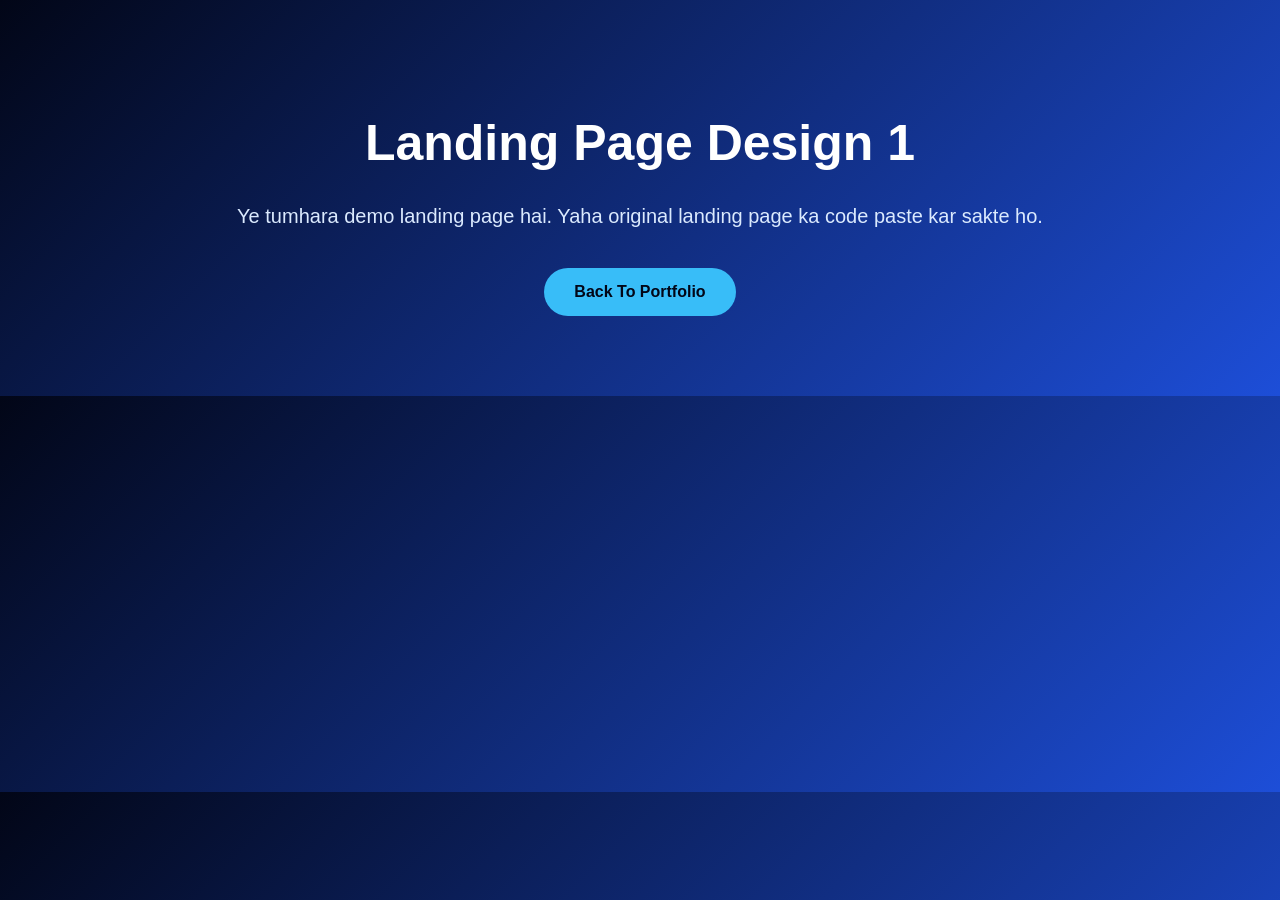
==== landing-pages/design-1/index.html @ cd4dfa2f "Create index.html" ====
<!DOCTYPE html>
<html lang="en">
<head>
  <meta charset="UTF-8">
  <title>Landing Page Design 1</title>
  <style>
    body {
      margin: 0;
      font-family: Arial, sans-serif;
      background: linear-gradient(135deg, #020617, #1d4ed8);
      color: white;
      text-align: center;
      padding: 80px 20px;
    }

    h1 {
      font-size: 50px;
    }

    p {
      font-size: 20px;
      color: #dbeafe;
    }

    a {
      background: #38bdf8;
      color: #020617;
      padding: 15px 30px;
      border-radius: 30px;
      text-decoration: none;
      font-weight: bold;
      display: inline-block;
      margin-top: 20px;
    }
  </style>
</head>
<body>

  <h1>Landing Page Design 1</h1>
  <p>Ye tumhara demo landing page hai. Yaha original landing page ka code paste kar sakte ho.</p>
  <a href="../../index.html">Back To Portfolio</a>

</body>
</html>
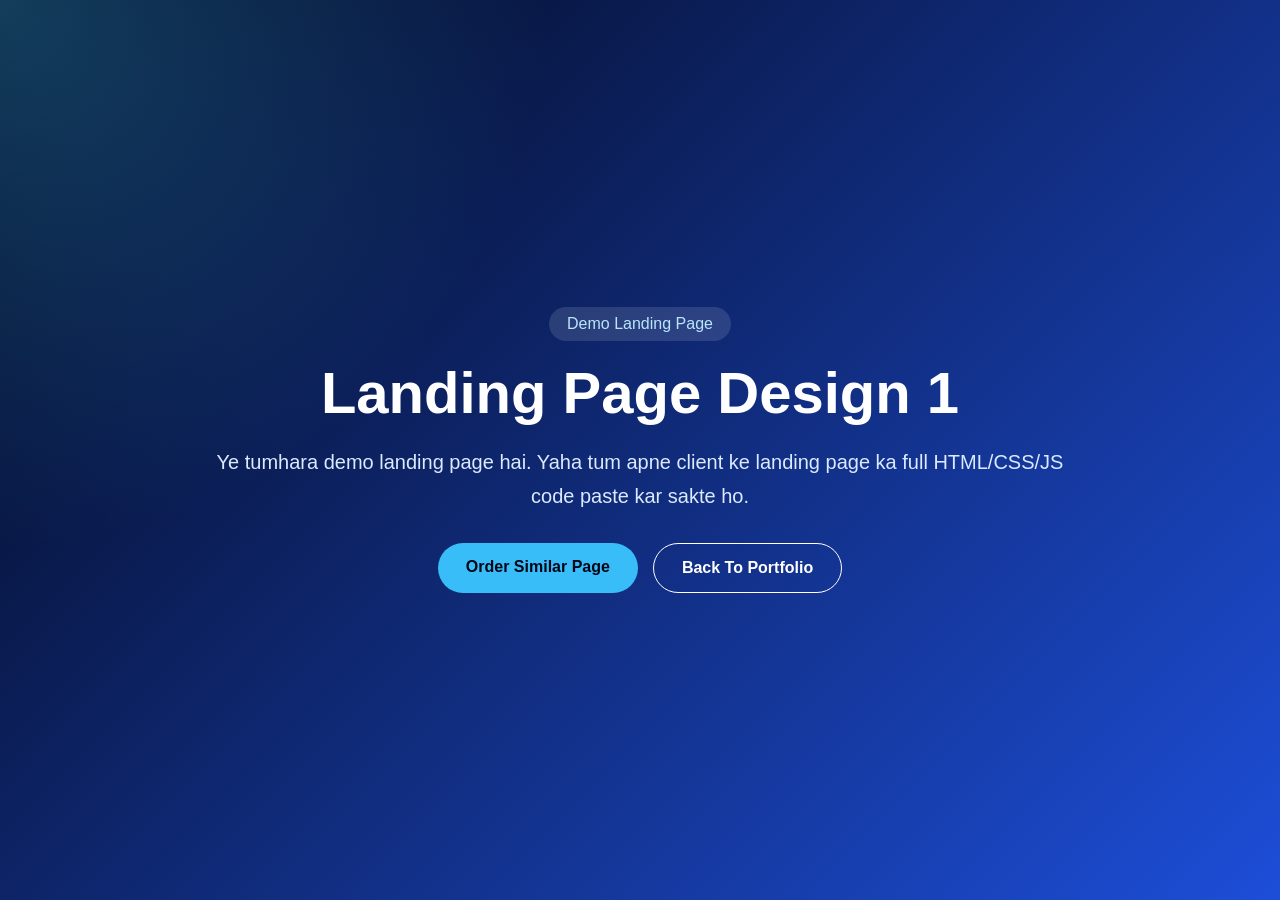
==== commit 2f3fe6f6: "Update index.html" ====
--- a/landing-pages/design-1/index.html
+++ b/landing-pages/design-1/index.html
@@ -2,43 +2,118 @@
 <html lang="en">
 <head>
   <meta charset="UTF-8">
+  <meta name="viewport" content="width=device-width, initial-scale=1.0">
+
   <title>Landing Page Design 1</title>
+
   <style>
+    * {
+      margin: 0;
+      padding: 0;
+      box-sizing: border-box;
+      font-family: Arial, sans-serif;
+    }
+
     body {
-      margin: 0;
-      font-family: Arial, sans-serif;
-      background: linear-gradient(135deg, #020617, #1d4ed8);
+      background: #020617;
       color: white;
+    }
+
+    .hero {
+      min-height: 100vh;
+      padding: 30px 8%;
+      background:
+        radial-gradient(circle at top left, rgba(56, 189, 248, 0.3), transparent 35%),
+        linear-gradient(135deg, #020617, #1d4ed8);
+      display: flex;
+      align-items: center;
+      justify-content: center;
       text-align: center;
-      padding: 80px 20px;
+    }
+
+    .hero-content {
+      max-width: 850px;
+    }
+
+    .badge {
+      display: inline-block;
+      background: rgba(255,255,255,0.12);
+      color: #bae6fd;
+      padding: 8px 18px;
+      border-radius: 30px;
+      margin-bottom: 20px;
     }
 
     h1 {
-      font-size: 50px;
+      font-size: 58px;
+      line-height: 1.1;
+      margin-bottom: 20px;
     }
 
     p {
       font-size: 20px;
       color: #dbeafe;
+      line-height: 1.7;
+      margin-bottom: 30px;
+    }
+
+    .buttons {
+      display: flex;
+      justify-content: center;
+      gap: 15px;
+      flex-wrap: wrap;
     }
 
     a {
       background: #38bdf8;
       color: #020617;
-      padding: 15px 30px;
+      padding: 15px 28px;
       border-radius: 30px;
       text-decoration: none;
       font-weight: bold;
       display: inline-block;
-      margin-top: 20px;
+    }
+
+    .outline {
+      background: transparent;
+      color: white;
+      border: 1px solid white;
+    }
+
+    @media (max-width: 768px) {
+      h1 {
+        font-size: 38px;
+      }
+
+      p {
+        font-size: 17px;
+      }
     }
   </style>
 </head>
 <body>
 
-  <h1>Landing Page Design 1</h1>
-  <p>Ye tumhara demo landing page hai. Yaha original landing page ka code paste kar sakte ho.</p>
-  <a href="../../index.html">Back To Portfolio</a>
+<section class="hero">
+  <div class="hero-content">
+    <span class="badge">Demo Landing Page</span>
+
+    <h1>Landing Page Design 1</h1>
+
+    <p>
+      Ye tumhara demo landing page hai. Yaha tum apne client ke landing page ka full HTML/CSS/JS code paste kar sakte ho.
+    </p>
+
+    <div class="buttons">
+      <a href="https://wa.me/916353527607?text=Hi%20Kartik%2C%20mujhe%20aisa%20landing%20page%20banwana%20hai" target="_blank">
+        Order Similar Page
+      </a>
+
+      <a href="../../index.html" class="outline">
+        Back To Portfolio
+      </a>
+    </div>
+  </div>
+</section>
 
 </body>
 </html>
